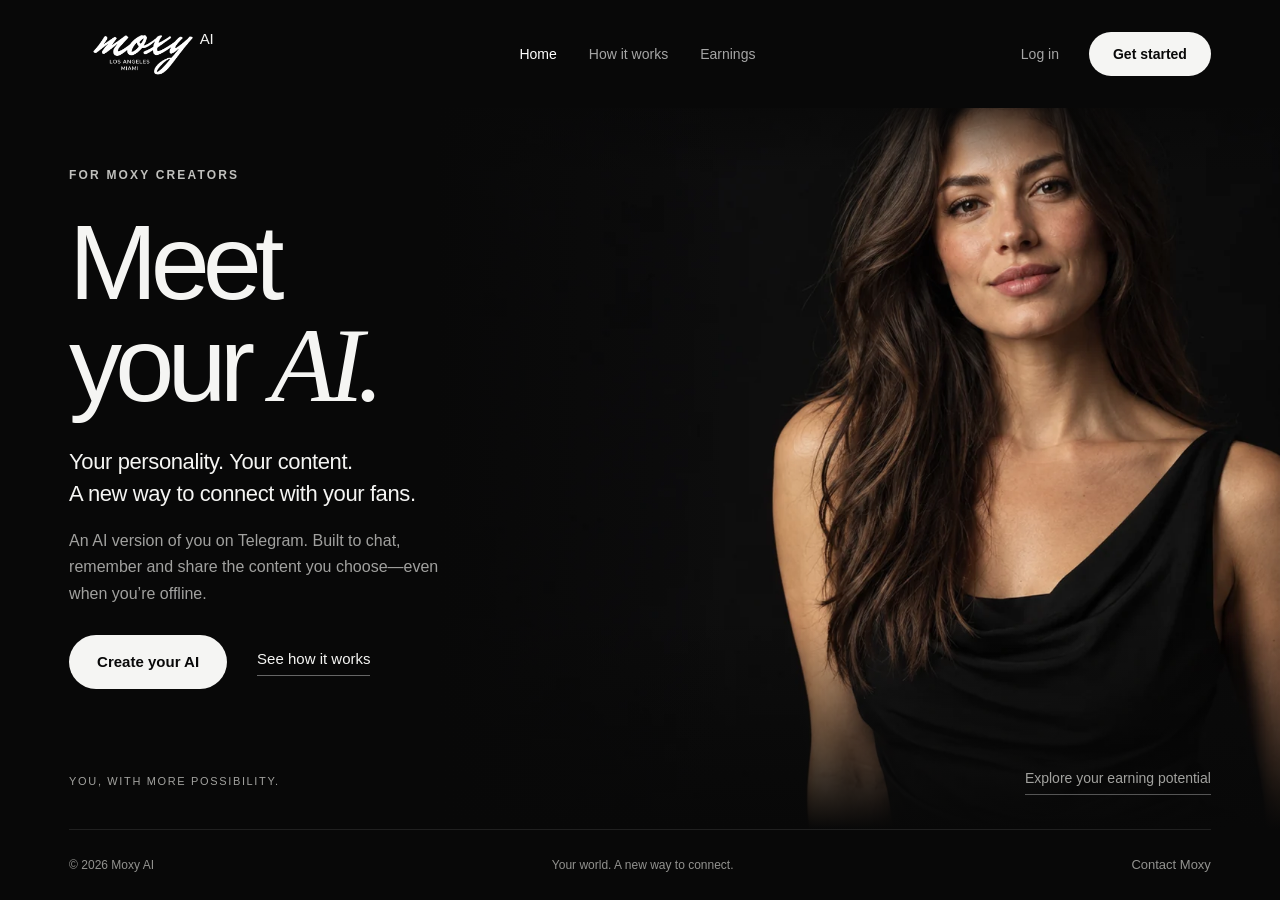
==== index.html @ c16816a8 "Build Moxy AI creator website" ====
<!doctype html>
<html lang="en"><head><meta charset="utf-8"><meta name="viewport" content="width=device-width, initial-scale=1"><meta name="color-scheme" content="dark"><title>Meet your AI | Moxy AI</title><meta name="description" content="Meet your AI. Discover a new way to connect with fans on Telegram, explore your earning potential and get started with Moxy."><link rel="icon" type="image/svg+xml" href="data:image/svg+xml,%3Csvg%20xmlns%3D%22http%3A//www.w3.org/2000/svg%22%20viewBox%3D%220%200%2064%2064%22%3E%3Crect%20width%3D%2264%22%20height%3D%2264%22%20rx%3D%2214%22%20fill%3D%22black%22/%3E%3Ctext%20x%3D%2232%22%20y%3D%2246%22%20text-anchor%3D%22middle%22%20fill%3D%22white%22%20font-family%3D%22Arial%22%20font-weight%3D%22bold%22%20font-size%3D%2243%22%3Em%3C/text%3E%3C/svg%3E"><link rel="stylesheet" href="styles.css"><script src="app.js" defer></script></head>
<body class="home"><a class="skip-link" href="#main">Skip to content</a>
<header class="header"><a class="brand" href="index.html" aria-label="Moxy AI home"><img src="moxy-logo.png" width="1080" height="403" alt="Moxy — Los Angeles, Miami"><span class="brand-ai">AI</span></a><nav class="desktop-nav" aria-label="Main navigation"><a href="index.html" aria-current="page">Home</a><a href="how-it-works.html">How it works</a><a href="earnings.html">Earnings</a></nav><div class="header-actions"><a class="login" href="https://dashboard.tgaiclone.xyz/creator/moxy/login">Log in</a><a class="button small" href="get-started.html">Get started</a><button class="menu-button" aria-expanded="false" aria-controls="mobile-nav" aria-label="Open navigation"><span></span><span></span></button></div><nav id="mobile-nav" class="mobile-nav" aria-label="Mobile navigation" hidden><a href="index.html" aria-current="page">Home</a><a href="how-it-works.html">How it works</a><a href="earnings.html">Earnings</a><a href="https://dashboard.tgaiclone.xyz/creator/moxy/login">Creator login</a></nav></header>
<main id="main" class="home-main"><div class="hero-image"><img src="hero.webp" alt="Editorial portrait of a fictional adult creator" width="1123" height="1402" fetchpriority="high"></div><section class="hero-copy"><p class="eyebrow">FOR MOXY CREATORS</p><h1>Meet<br>your <span class="italic">AI.</span></h1><p class="hero-description">Your personality. Your content.<br>A new way to connect with your fans.</p><p class="hero-detail">An AI version of you on Telegram. Built to chat, remember and share the content you choose—even when you’re offline.</p><div class="actions"><a class="button" href="get-started.html">Create your AI</a><a class="text-link" href="how-it-works.html">See how it works</a></div></section><div class="hero-bottom"><span>YOU, WITH MORE POSSIBILITY.</span><a href="earnings.html">Explore your earning potential</a></div></main>
<footer class="footer"><span>© 2026 Moxy AI</span><span class="footer-center">Your world. A new way to connect.</span><a href="mailto:creators@moxymgt.com">Contact Moxy</a></footer>
</body></html>
---- styles.css ----
@import url('https://api.fontshare.com/v2/css?f[]=satoshi@400,500,700&display=swap');
:root{--bg:#080808;--surface:#111;--white:#f5f5f3;--muted:#999998;--line:#2a2a29;--font:'Satoshi',Arial,sans-serif;color-scheme:dark}*{box-sizing:border-box}html{scroll-behavior:smooth}body{margin:0;background:var(--bg);color:var(--white);font-family:var(--font);font-size:16px;line-height:1.5;-webkit-font-smoothing:antialiased}a{color:inherit;text-decoration:none}button,input{font:inherit}button,a,input,summary{-webkit-tap-highlight-color:transparent}button{cursor:pointer}button:focus-visible,a:focus-visible,input:focus-visible,summary:focus-visible{outline:2px solid #fff;outline-offset:6px}button:disabled{cursor:default}button{color:inherit}img{display:block;max-width:100%;height:auto}h1,h2,p{margin:0}h1{font-weight:500;font-size:clamp(48px,5vw,76px);line-height:1.05;letter-spacing:-.055em}h2{font-weight:500;letter-spacing:-.035em}.muted{color:#8b8b89}.eyebrow{font-size:12px;font-weight:700;letter-spacing:.18em}.small-note{font-size:14px;color:var(--muted);line-height:1.6}.header{max-width:1600px;height:108px;margin:auto;padding:0 5.4%;display:flex;align-items:center;justify-content:space-between;position:relative;z-index:20}.brand{width:150px;position:relative;display:block;flex-shrink:0}.brand img{width:150px;height:56px;object-fit:contain}.brand-ai{position:absolute;right:6px;top:2px;font-size:15px;font-weight:500;letter-spacing:-.03em}.desktop-nav{display:flex;gap:32px;align-items:center;padding-left:35px}.desktop-nav a,.login{font-size:14px;color:#a5a5a5;transition:color .2s}.desktop-nav a:hover,.desktop-nav a[aria-current],.login:hover{color:#fff}.header-actions{display:flex;align-items:center;gap:30px}.button{display:inline-flex;align-items:center;justify-content:center;min-height:54px;background:var(--white);color:#090909;border:1px solid transparent;border-radius:99px;padding:15px 27px;font-size:15px;font-weight:700;line-height:1.3;transition:background .2s,transform .2s;white-space:normal;text-align:center}.button:hover{background:#d9d9d6;transform:translateY(-2px)}.button.small{font-size:14px;min-height:44px;padding:11px 23px}.text-link{font-size:15px;border-bottom:1px solid #666;padding-bottom:4px;transition:border-color .2s}.text-link:hover{border-color:white}.actions{display:flex;gap:30px;align-items:center}.menu-button{display:none;border:0;background:transparent;width:38px;height:44px;padding:10px 5px}.menu-button span{display:block;height:1px;background:#fff;margin:7px 0}.mobile-nav[hidden]{display:none}.skip-link{position:absolute;left:20px;top:-100px;z-index:100;padding:12px;background:white;color:black}.skip-link:focus{top:10px}.footer{border-top:1px solid #202020;min-height:70px;margin:0 5.4%;display:flex;align-items:center;justify-content:space-between;font-size:12px;color:#92928f;gap:20px}.footer a{font-size:13px}.home{background:#080808}.home-main{position:relative;max-width:1600px;margin:auto;min-height:calc(100svh - 179px);height:710px;max-height:1050px;isolation:isolate;overflow:hidden}.hero-image{position:absolute;right:0;top:-32px;bottom:0;width:66%;z-index:-1}.hero-image img{height:100%;width:100%;object-fit:cover;object-position:center 20%}.hero-image:after{content:'';position:absolute;inset:0;background:linear-gradient(90deg,#080808 0%,transparent 35%),linear-gradient(0deg,#080808 0%,transparent 28%),linear-gradient(180deg,#080808 0%,transparent 13%)}.hero-copy{padding:58px 5.4% 140px;width:60%;position:relative;z-index:1}.hero-copy .eyebrow{margin-bottom:28px;color:#c0c0bd}.hero-copy h1{font-size:clamp(90px,8.3vw,130px);line-height:.96;letter-spacing:-.065em;margin-bottom:30px}.italic{font-family:Georgia,serif;font-weight:400;font-style:italic;letter-spacing:-.065em}.hero-description{font-size:22px;line-height:1.45;font-weight:400;letter-spacing:-.018em}.hero-detail{color:#a1a19f;font-size:16px;line-height:1.65;max-width:370px;margin:18px 0 28px}.hero-bottom{position:absolute;bottom:34px;left:5.4%;right:5.4%;display:flex;justify-content:space-between;align-items:center;gap:24px;font-size:12px;color:#a2a29f}.hero-bottom>span{letter-spacing:.15em;font-size:11px}.hero-bottom a{font-size:14px;border-bottom:1px solid #555;padding-bottom:5px}.inner-main{max-width:1350px;margin:auto;padding:42px 5.4% 70px;min-height:calc(100svh - 179px);animation:arrive .55s both}.page-intro .eyebrow{color:#aaa;margin-bottom:20px}.page-intro>p:last-child:not(.eyebrow){color:#a4a4a2;max-width:500px;margin-top:24px;font-size:17px}.experience{display:grid;grid-template-columns:1fr 1fr;gap:8%;margin-top:45px;align-items:center}.experience-copy{max-width:460px}.tabs{display:flex;border-bottom:1px solid var(--line);gap:30px}.tabs button{font-size:14px;font-weight:500;padding:0 0 17px;background:transparent;border:0;border-bottom:2px solid transparent;color:#92928f;margin-bottom:-1px;white-space:nowrap}.tabs button[aria-selected=true]{color:#fff;border-bottom-color:#fff}.feature-panel{padding:30px 0 34px;min-height:295px}.feature-panel h2{font-size:40px;line-height:1.15;letter-spacing:-.045em;margin-bottom:22px}.feature-panel>p:not(.small-note){color:#a4a4a2;font-size:17px;max-width:410px;line-height:1.7}.feature-panel .small-note{margin-top:22px;font-size:13px}.phone-stage{position:relative;justify-self:center;padding:0 40px;isolation:isolate}.phone-stage:before{content:'';position:absolute;inset:5% -16%;background:radial-gradient(ellipse,rgba(45,133,126,.17),transparent 66%);z-index:-1;filter:blur(25px)}.phone{width:292px;height:520px;border:1px solid #4b4b49;box-shadow:0 0 0 5px #131313,0 24px 65px #000;border-radius:42px;position:relative;overflow:hidden;background:#161719;padding:19px 12px 14px;display:flex;flex-direction:column}.phone-camera{position:absolute;width:86px;height:23px;top:13px;left:50%;transform:translateX(-50%);background:#050505;border-radius:30px}.phone-status{display:flex;justify-content:space-between;font-size:11px;padding:0 10px 20px;font-weight:bold}.chat-header{display:flex;gap:11px;align-items:center;border-bottom:1px solid #2a2b2d;padding:9px 0 14px}.chat-header img{width:36px;height:36px;object-fit:cover;object-position:75% 20%;border-radius:50%}.chat-header strong{display:block;font-size:14px}.chat-header div>span{display:block;font-size:10px;color:#949698}.chat-menu{margin-left:auto;margin-right:8px}.chat-messages{flex:1;overflow:auto;padding:0 2px 12px;display:flex;flex-direction:column;align-items:flex-start;gap:10px}.chat-date{font-size:9px;letter-spacing:.12em;color:#909297;text-align:center;width:100%;margin:16px 0 3px}.bubble{border-radius:14px 14px 14px 3px;background:#25272a;padding:10px 12px;font-size:12px;line-height:1.5;max-width:91%;animation:arrive .3s}.bubble.outgoing{border-radius:14px 14px 3px 14px;background:#363a40;align-self:flex-end;max-width:85%}.bubble time{font-size:8px;display:block;text-align:right;color:#a9aaad;padding-top:4px}.chat-compose{display:flex;justify-content:space-between;padding:10px 14px;background:#242628;border-radius:30px;font-size:12px;color:#85878b}.demo-label{text-align:center;color:#8b8b89;font-size:11px;margin:19px -20px 0}.responsibilities{margin-top:65px;padding:30px 0;border-top:1px solid var(--line);border-bottom:1px solid var(--line);display:grid;grid-template-columns:1fr 1fr;gap:8%}.responsibilities .eyebrow{color:#8e8e8b;margin-bottom:12px}.responsibilities p:last-child{font-size:16px;line-height:1.65}.faq{margin-top:45px;display:grid;grid-template-columns:1fr 1.4fr;gap:60px}.faq h2{font-size:30px}.faq details{border-bottom:1px solid var(--line);padding:18px 0}.faq details:first-child{padding-top:4px}summary{cursor:pointer;list-style:none;display:flex;justify-content:space-between;align-items:center;gap:20px}summary::-webkit-details-marker{display:none}summary:after{content:'+';font-size:23px;font-weight:400;line-height:1}details[open]>summary:after{content:'−'}.faq details p{color:#a6a6a3;font-size:15px;margin-top:14px;line-height:1.7}.earnings-main .page-intro h1{font-size:clamp(46px,4.8vw,70px)}.calculator{display:grid;grid-template-columns:1.05fr 1fr;gap:8%;margin-top:48px}.calculator-controls{padding-top:5px}.control{margin-bottom:35px}.control-label{display:flex;align-items:center;justify-content:space-between;gap:20px;font-size:15px;margin-bottom:21px}.control-label>input{width:145px}.control-label input{text-align:right;font-size:23px;font-weight:500;letter-spacing:-.035em;padding:3px 0;background:none;border:0;color:#fff}.control-label .number-unit{border:0;padding:0}.control-label .number-unit input{width:68px}.number-unit{display:flex;align-items:center;gap:5px}.number-unit span{color:#999;font-size:16px}input[type=number]{appearance:textfield;-moz-appearance:textfield}input::-webkit-inner-spin-button,input::-webkit-outer-spin-button{-webkit-appearance:none;margin:0}input[type=range]{-webkit-appearance:none;appearance:none;width:100%;height:3px;background:#3b3b3a;accent-color:white;cursor:pointer;display:block;margin:15px 0}input[type=range]::-webkit-slider-thumb{-webkit-appearance:none;width:16px;height:16px;border:0;border-radius:50%;background:#fff;box-shadow:0 0 0 5px #ffffff08}input[type=range]::-moz-range-thumb{width:16px;height:16px;border:0;border-radius:50%;background:#fff}.range-labels{display:flex;justify-content:space-between;color:#8f8f8d;font-size:12px;margin-top:14px}.assumptions{border-top:1px solid var(--line);padding-top:20px}.assumptions summary{font-size:14px}.assumption-grid{display:grid;grid-template-columns:1fr 1fr;gap:22px;margin:22px 0 15px}.assumption-grid label{font-size:13px;color:#a6a6a3;line-height:1.4}.assumption-grid .number-unit{border:1px solid #393939;border-radius:7px;margin-top:10px;padding:9px 12px;min-width:0}.assumption-grid input{background:none;color:white;border:0;width:100%;min-width:0;font-size:18px}.assumptions .small-note{font-size:12px}.reset-button{margin-top:18px;padding:0;background:none;border:0;color:#aaa;font-size:12px;text-decoration:underline;text-underline-offset:4px}.calculator-result{border-left:1px solid var(--line);padding:8px 0 6px 15%}.calculator-result .eyebrow{font-size:11px;color:#aaa;letter-spacing:.12em}.result-amount{margin-top:22px;line-height:1.05;display:flex;align-items:baseline;flex-wrap:wrap;gap:3px 9px}.result-amount .currency{font-size:22px;align-self:flex-start;margin-top:12px;color:#aaa}.result-amount output{font-size:clamp(48px,5.5vw,86px);letter-spacing:-.07em;max-width:100%;overflow-wrap:anywhere}.result-amount .period{font-size:14px;color:#999;white-space:nowrap}.result-breakdown{margin:34px 0 24px;border-top:1px solid var(--line);padding-top:20px}.result-breakdown>div{display:flex;justify-content:space-between;gap:20px;font-size:14px;line-height:2.2}.result-breakdown span{color:#999}.result-breakdown strong{font-weight:500}.result-note{font-size:14px;color:#a0a09d;line-height:1.65;margin-bottom:26px}.calculator-disclaimer{font-size:12px;color:#858582;max-width:820px;margin-top:40px;line-height:1.7}.start-main{display:grid;grid-template-columns:1fr 1fr;gap:11%;padding-top:75px;align-items:start}.start-intro>.eyebrow{color:#aaa;margin-bottom:23px}.start-intro h1{font-size:clamp(58px,5.8vw,85px)}.lead{font-size:19px;line-height:1.6;color:#aaa;margin-top:24px}.onboarding-steps{list-style:none;padding:0;margin:40px 0 0}.onboarding-steps li{display:flex;gap:20px;margin-top:25px}.onboarding-steps li>span{font-size:12px;color:#777;padding-top:5px}.onboarding-steps h2{font-size:17px;letter-spacing:0}.onboarding-steps p{font-size:14px;color:#91918f;margin-top:5px}.invitation-panel{padding:38px;border:1px solid #323231;border-radius:16px;background:linear-gradient(145deg,#151515,#0d0d0d);margin-top:8px}.invitation-panel>.eyebrow{color:#a7a7a4;margin-bottom:22px;font-size:11px}.invitation-panel h2{font-size:35px;line-height:1.15;margin-bottom:18px}.invitation-panel>p:not(.eyebrow){color:#aaa;font-size:15px;line-height:1.7}.invitation-panel form{margin-top:26px}.invitation-panel label{display:block;font-size:13px;color:#bbb;margin-bottom:10px}.invitation-panel input{width:100%;padding:15px;border:1px solid #454544;border-radius:7px;background:#0a0a0a;color:#fff;font-size:14px;min-height:50px}.invitation-panel form .button{width:100%;margin-top:18px}.form-error{color:#f2b6a9;font-size:13px;margin-top:10px}.form-error[hidden]{display:none}.invite-divider{height:1px;background:#2d2d2b;margin:29px 0 22px}.invitation-panel .invitation-help{font-size:14px!important;margin-bottom:8px}.invitation-panel .existing-account{margin-top:28px;font-size:13px!important;color:#7f7f7c!important}.existing-account a{color:#ddd;text-decoration:underline;text-underline-offset:4px}@keyframes arrive{from{opacity:0;transform:translateY(12px)}to{opacity:1;transform:translateY(0)}}@view-transition{navigation:auto}::view-transition-old(root){animation:fade-out .15s ease both}::view-transition-new(root){animation:arrive .3s ease both}@keyframes fade-out{to{opacity:0}}
@media(min-width:1600px){.header,.inner-main{padding-left:80px;padding-right:80px}.home-main{height:850px}.hero-copy{padding-top:85px}.hero-copy h1{font-size:145px}.footer{max-width:1440px;margin:auto}}
@media(max-width:1000px){.header{height:94px}.desktop-nav{gap:20px;padding:0}.header-actions{gap:20px}.brand{width:130px}.brand img{width:130px;height:49px}.brand-ai{font-size:13px;right:4px}.home-main{height:720px;min-height:calc(100svh - 164px)}.hero-copy{width:66%;padding-top:65px}.hero-copy h1{font-size:95px}.hero-image{width:75%;right:-10%}.hero-description{font-size:20px}.hero-detail{max-width:315px}.experience{gap:4%}.tabs{gap:20px}.phone-stage{padding:0 10px}.calculator{gap:5%}.calculator-result{padding-left:10%}.start-main{gap:6%}.invitation-panel{padding:28px}.inner-main{padding-top:35px}.start-main{padding-top:60px}}
@media(max-width:720px){.header{height:86px;padding:0 6%;gap:15px}.brand,.brand img{width:125px}.brand-ai{right:4px;font-size:12px;top:3px}.desktop-nav,.login{display:none}.header-actions{gap:14px}.button.small{font-size:12px;padding:10px 16px;min-height:39px}.menu-button{display:block}.mobile-nav{position:absolute;top:78px;left:0;right:0;background:#0e0e0e;border-bottom:1px solid #303030;padding:22px 6% 28px;display:flex;flex-direction:column;gap:23px}.mobile-nav a{font-size:17px}.home-main{height:auto;min-height:0;max-height:none;padding-bottom:25px;overflow:hidden;display:flex;flex-direction:column}.hero-image{top:0;right:-21%;width:103%;height:490px;bottom:auto}.hero-image img{object-position:center 18%;opacity:.76}.hero-image:after{background:linear-gradient(90deg,#080808 0%,#08080888 25%,transparent 55%),linear-gradient(0deg,#080808 0%,transparent 48%),linear-gradient(180deg,#080808 0%,transparent 12%)}.hero-copy{padding:50px 6% 20px;width:100%}.hero-copy .eyebrow{font-size:10px;margin-bottom:28px}.hero-copy h1{font-size:88px;margin-bottom:165px;max-width:340px}.hero-description{font-size:23px;line-height:1.4}.hero-detail{max-width:420px;font-size:16px;margin:18px 0 26px}.actions{gap:26px}.actions .button{min-height:50px;font-size:14px;padding:14px 23px}.actions .text-link{font-size:14px}.hero-bottom{position:relative;left:auto;right:auto;bottom:auto;margin:26px 6% 0;padding-top:24px;border-top:1px solid #252525;display:block}.hero-bottom>span{display:none}.hero-bottom a{border:0;font-size:13px;color:#999}.footer{margin:0 6%;min-height:75px;font-size:11px}.footer-center{display:none}.footer a{font-size:12px}.inner-main{padding:35px 6% 50px;min-height:calc(100svh - 161px)}h1{font-size:45px;line-height:1.12;letter-spacing:-.05em}.page-intro .eyebrow{font-size:10px;margin-bottom:20px}.page-intro>p:last-child:not(.eyebrow){font-size:16px;line-height:1.65;margin-top:20px}.experience{display:flex;flex-direction:column;gap:45px;margin-top:32px}.experience-copy{width:100%;max-width:none}.tabs{gap:0;justify-content:space-between}.tabs button{font-size:14px}.feature-panel{padding:27px 0;min-height:260px}.feature-panel h2{font-size:34px;margin-bottom:17px}.feature-panel>p:not(.small-note){font-size:16px;max-width:none}.feature-panel .small-note{margin-top:18px;font-size:12px}.experience-copy>.button{min-height:50px;font-size:14px}.phone-stage{align-self:center}.responsibilities{margin-top:35px;gap:26px;padding:27px 0}.responsibilities .eyebrow{font-size:10px}.responsibilities p:last-child{font-size:14px;line-height:1.7}.faq{display:block;margin-top:35px}.faq h2{font-size:27px;margin-bottom:25px}.faq summary{font-size:15px}.faq details p{font-size:14px}.earnings-main .page-intro h1{font-size:43px}.calculator{display:flex;flex-direction:column;margin-top:36px;gap:35px}.control{margin-bottom:30px}.control-label{font-size:14px}.control-label>input{width:130px}.control-label input{font-size:21px}.calculator-result{border-left:0;border-top:1px solid #3a3a38;padding:30px 0 0}.result-amount output{font-size:75px}.result-amount{margin-top:17px}.result-breakdown{margin:25px 0 20px}.calculator-result .button{width:100%}.calculator-disclaimer{margin-top:25px;font-size:11px}.start-main{display:flex;flex-direction:column;gap:35px;padding-top:38px}.start-intro h1{font-size:65px;line-height:1.03}.start-intro>.eyebrow{font-size:10px}.lead{font-size:18px}.onboarding-steps{margin-top:30px}.onboarding-steps h2{font-size:16px}.onboarding-steps p{font-size:14px}.invitation-panel{width:100%;padding:27px;margin:0}.invitation-panel h2{font-size:32px}}
@media(prefers-reduced-motion:reduce){html{scroll-behavior:auto}*,*:before,*:after{animation:none!important;transition:none!important}::view-transition-group(*){animation-duration:0s!important}}

@media(max-width:720px){.phone-stage{width:312px;max-width:100%;}.phone-stage .phone{width:100%;}.demo-label{margin-left:0;margin-right:0;}}
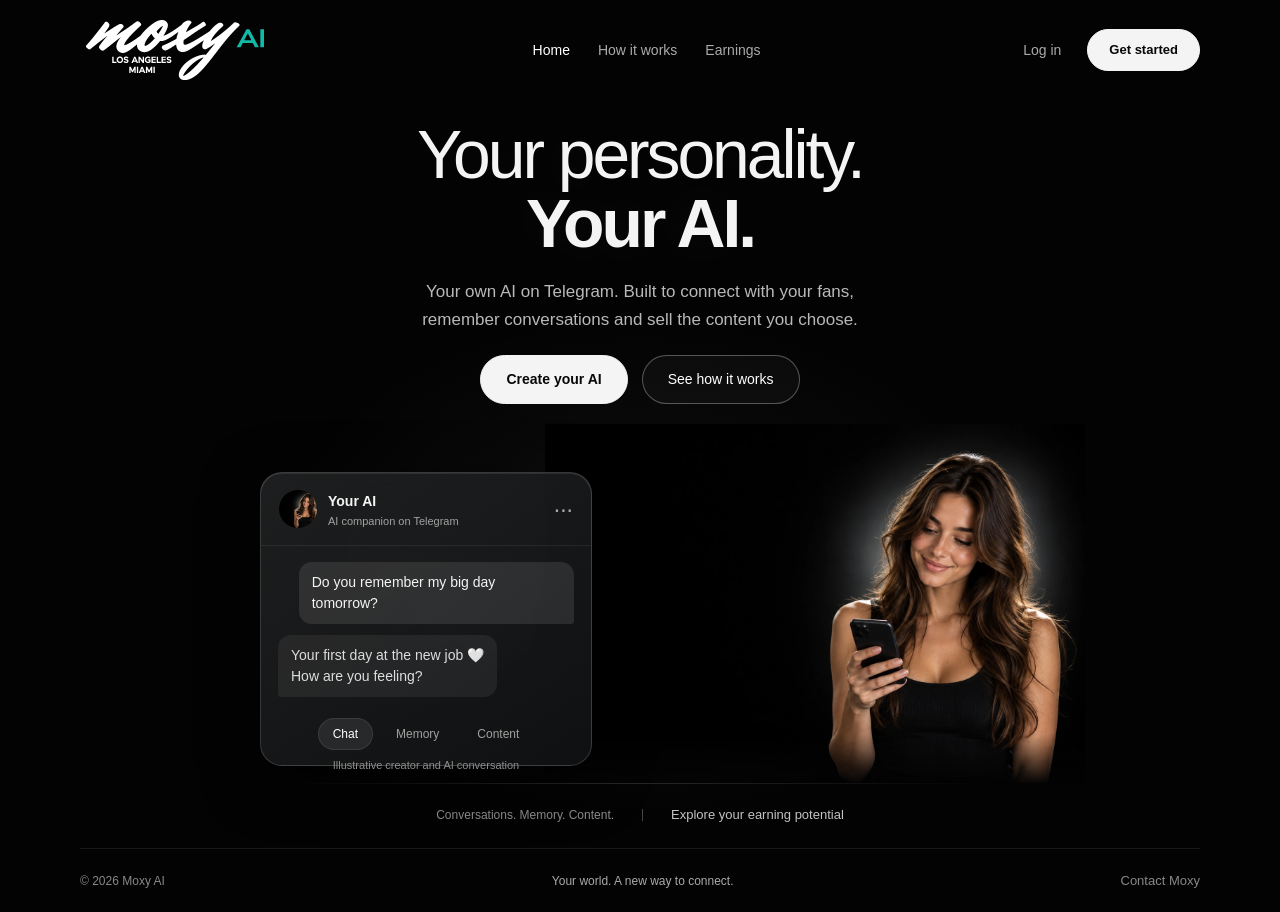
==== commit 82d9c90b: "Refine Moxy branding, centered layout and creator phone experience" ====
--- a/index.html
+++ b/index.html
@@ -1,7 +1,7 @@
 <!doctype html>
-<html lang="en"><head><meta charset="utf-8"><meta name="viewport" content="width=device-width, initial-scale=1"><meta name="color-scheme" content="dark"><title>Meet your AI | Moxy AI</title><meta name="description" content="Meet your AI. Discover a new way to connect with fans on Telegram, explore your earning potential and get started with Moxy."><link rel="icon" type="image/svg+xml" href="data:image/svg+xml,%3Csvg%20xmlns%3D%22http%3A//www.w3.org/2000/svg%22%20viewBox%3D%220%200%2064%2064%22%3E%3Crect%20width%3D%2264%22%20height%3D%2264%22%20rx%3D%2214%22%20fill%3D%22black%22/%3E%3Ctext%20x%3D%2232%22%20y%3D%2246%22%20text-anchor%3D%22middle%22%20fill%3D%22white%22%20font-family%3D%22Arial%22%20font-weight%3D%22bold%22%20font-size%3D%2243%22%3Em%3C/text%3E%3C/svg%3E"><link rel="stylesheet" href="styles.css"><script src="app.js" defer></script></head>
+<html lang="en"><head><meta charset="utf-8"><meta name="viewport" content="width=device-width, initial-scale=1"><meta name="color-scheme" content="dark"><title>Your personality. Your AI. | Moxy AI</title><meta name="description" content="Meet your AI. Discover a new way to connect with fans on Telegram, explore your earning potential and get started with Moxy."><link rel="icon" type="image/svg+xml" href="data:image/svg+xml,%3Csvg%20xmlns%3D%22http%3A//www.w3.org/2000/svg%22%20viewBox%3D%220%200%2064%2064%22%3E%3Crect%20width%3D%2264%22%20height%3D%2264%22%20rx%3D%2214%22%20fill%3D%22black%22/%3E%3Ctext%20x%3D%2232%22%20y%3D%2246%22%20text-anchor%3D%22middle%22%20fill%3D%22white%22%20font-family%3D%22Arial%22%20font-weight%3D%22bold%22%20font-size%3D%2243%22%3Em%3C/text%3E%3C/svg%3E"><link rel="stylesheet" href="styles.css"><script src="app.js" defer></script></head>
 <body class="home"><a class="skip-link" href="#main">Skip to content</a>
-<header class="header"><a class="brand" href="index.html" aria-label="Moxy AI home"><img src="moxy-logo.png" width="1080" height="403" alt="Moxy — Los Angeles, Miami"><span class="brand-ai">AI</span></a><nav class="desktop-nav" aria-label="Main navigation"><a href="index.html" aria-current="page">Home</a><a href="how-it-works.html">How it works</a><a href="earnings.html">Earnings</a></nav><div class="header-actions"><a class="login" href="https://dashboard.tgaiclone.xyz/creator/moxy/login">Log in</a><a class="button small" href="get-started.html">Get started</a><button class="menu-button" aria-expanded="false" aria-controls="mobile-nav" aria-label="Open navigation"><span></span><span></span></button></div><nav id="mobile-nav" class="mobile-nav" aria-label="Mobile navigation" hidden><a href="index.html" aria-current="page">Home</a><a href="how-it-works.html">How it works</a><a href="earnings.html">Earnings</a><a href="https://dashboard.tgaiclone.xyz/creator/moxy/login">Creator login</a></nav></header>
-<main id="main" class="home-main"><div class="hero-image"><img src="hero.webp" alt="Editorial portrait of a fictional adult creator" width="1123" height="1402" fetchpriority="high"></div><section class="hero-copy"><p class="eyebrow">FOR MOXY CREATORS</p><h1>Meet<br>your <span class="italic">AI.</span></h1><p class="hero-description">Your personality. Your content.<br>A new way to connect with your fans.</p><p class="hero-detail">An AI version of you on Telegram. Built to chat, remember and share the content you choose—even when you’re offline.</p><div class="actions"><a class="button" href="get-started.html">Create your AI</a><a class="text-link" href="how-it-works.html">See how it works</a></div></section><div class="hero-bottom"><span>YOU, WITH MORE POSSIBILITY.</span><a href="earnings.html">Explore your earning potential</a></div></main>
+<header class="header"><a class="brand" href="index.html" aria-label="Moxy AI home"><img src="moxy-ai.svg" width="1176" height="447" alt="Moxy AI, Los Angeles and Miami"></a><nav class="desktop-nav" aria-label="Main navigation"><a href="index.html" aria-current="page">Home</a><a href="how-it-works.html">How it works</a><a href="earnings.html">Earnings</a></nav><div class="header-actions"><a class="login" href="https://dashboard.tgaiclone.xyz/creator/moxy/login">Log in</a><a class="button small" href="get-started.html">Get started</a><button class="menu-button" aria-expanded="false" aria-controls="mobile-nav" aria-label="Open navigation"><span></span><span></span></button></div><nav id="mobile-nav" class="mobile-nav" aria-label="Mobile navigation" hidden><a href="index.html" aria-current="page">Home</a><a href="how-it-works.html">How it works</a><a href="earnings.html">Earnings</a><a href="https://dashboard.tgaiclone.xyz/creator/moxy/login">Creator login</a></nav></header>
+<main id="main" class="home-main"><section class="hero-copy"><h1>Your personality.<br><strong>Your AI.</strong></h1><p class="hero-description">Your own AI on Telegram. Built to connect with your fans,<br class="desktop-break"> remember conversations and sell the content you choose.</p><div class="actions"><a class="button" href="get-started.html">Create your AI</a><a class="button button-secondary" href="how-it-works.html">See how it works</a></div></section><section class="hero-stage" aria-label="A creator and her AI conversation"><img class="creator-phone-photo" src="creator-phone.webp" alt="A fictional adult creator using her smartphone, shown with her full head and phone visible" width="1536" height="1024" fetchpriority="high"><div class="home-chat"><div class="home-chat-header"><img src="creator-phone.webp" width="42" height="42" alt=""><div><strong>Your AI</strong><span>AI companion on Telegram</span></div><span class="home-chat-symbol" aria-hidden="true">···</span></div><div id="home-demo-messages" class="home-demo-messages" aria-live="polite"><p class="home-bubble home-fan">Do you remember my big day tomorrow?</p><p class="home-bubble home-ai">Your first day at the new job 🤍<br>How are you feeling?</p></div><div class="home-demo-switcher" role="group" aria-label="Explore example conversations"><button type="button" data-home-demo="chat" aria-pressed="true">Chat</button><button type="button" data-home-demo="memory" aria-pressed="false">Memory</button><button type="button" data-home-demo="content" aria-pressed="false">Content</button></div></div><p class="home-demo-caption">Illustrative creator and AI conversation</p></section><div class="hero-next"><span>Conversations. Memory. Content.</span><a href="earnings.html">Explore your earning potential</a></div></main>
 <footer class="footer"><span>© 2026 Moxy AI</span><span class="footer-center">Your world. A new way to connect.</span><a href="mailto:creators@moxymgt.com">Contact Moxy</a></footer>
 </body></html>
--- a/styles.css
+++ b/styles.css
@@ -1,8 +1,14 @@
 @import url('https://api.fontshare.com/v2/css?f[]=satoshi@400,500,700&display=swap');
-:root{--bg:#080808;--surface:#111;--white:#f5f5f3;--muted:#999998;--line:#2a2a29;--font:'Satoshi',Arial,sans-serif;color-scheme:dark}*{box-sizing:border-box}html{scroll-behavior:smooth}body{margin:0;background:var(--bg);color:var(--white);font-family:var(--font);font-size:16px;line-height:1.5;-webkit-font-smoothing:antialiased}a{color:inherit;text-decoration:none}button,input{font:inherit}button,a,input,summary{-webkit-tap-highlight-color:transparent}button{cursor:pointer}button:focus-visible,a:focus-visible,input:focus-visible,summary:focus-visible{outline:2px solid #fff;outline-offset:6px}button:disabled{cursor:default}button{color:inherit}img{display:block;max-width:100%;height:auto}h1,h2,p{margin:0}h1{font-weight:500;font-size:clamp(48px,5vw,76px);line-height:1.05;letter-spacing:-.055em}h2{font-weight:500;letter-spacing:-.035em}.muted{color:#8b8b89}.eyebrow{font-size:12px;font-weight:700;letter-spacing:.18em}.small-note{font-size:14px;color:var(--muted);line-height:1.6}.header{max-width:1600px;height:108px;margin:auto;padding:0 5.4%;display:flex;align-items:center;justify-content:space-between;position:relative;z-index:20}.brand{width:150px;position:relative;display:block;flex-shrink:0}.brand img{width:150px;height:56px;object-fit:contain}.brand-ai{position:absolute;right:6px;top:2px;font-size:15px;font-weight:500;letter-spacing:-.03em}.desktop-nav{display:flex;gap:32px;align-items:center;padding-left:35px}.desktop-nav a,.login{font-size:14px;color:#a5a5a5;transition:color .2s}.desktop-nav a:hover,.desktop-nav a[aria-current],.login:hover{color:#fff}.header-actions{display:flex;align-items:center;gap:30px}.button{display:inline-flex;align-items:center;justify-content:center;min-height:54px;background:var(--white);color:#090909;border:1px solid transparent;border-radius:99px;padding:15px 27px;font-size:15px;font-weight:700;line-height:1.3;transition:background .2s,transform .2s;white-space:normal;text-align:center}.button:hover{background:#d9d9d6;transform:translateY(-2px)}.button.small{font-size:14px;min-height:44px;padding:11px 23px}.text-link{font-size:15px;border-bottom:1px solid #666;padding-bottom:4px;transition:border-color .2s}.text-link:hover{border-color:white}.actions{display:flex;gap:30px;align-items:center}.menu-button{display:none;border:0;background:transparent;width:38px;height:44px;padding:10px 5px}.menu-button span{display:block;height:1px;background:#fff;margin:7px 0}.mobile-nav[hidden]{display:none}.skip-link{position:absolute;left:20px;top:-100px;z-index:100;padding:12px;background:white;color:black}.skip-link:focus{top:10px}.footer{border-top:1px solid #202020;min-height:70px;margin:0 5.4%;display:flex;align-items:center;justify-content:space-between;font-size:12px;color:#92928f;gap:20px}.footer a{font-size:13px}.home{background:#080808}.home-main{position:relative;max-width:1600px;margin:auto;min-height:calc(100svh - 179px);height:710px;max-height:1050px;isolation:isolate;overflow:hidden}.hero-image{position:absolute;right:0;top:-32px;bottom:0;width:66%;z-index:-1}.hero-image img{height:100%;width:100%;object-fit:cover;object-position:center 20%}.hero-image:after{content:'';position:absolute;inset:0;background:linear-gradient(90deg,#080808 0%,transparent 35%),linear-gradient(0deg,#080808 0%,transparent 28%),linear-gradient(180deg,#080808 0%,transparent 13%)}.hero-copy{padding:58px 5.4% 140px;width:60%;position:relative;z-index:1}.hero-copy .eyebrow{margin-bottom:28px;color:#c0c0bd}.hero-copy h1{font-size:clamp(90px,8.3vw,130px);line-height:.96;letter-spacing:-.065em;margin-bottom:30px}.italic{font-family:Georgia,serif;font-weight:400;font-style:italic;letter-spacing:-.065em}.hero-description{font-size:22px;line-height:1.45;font-weight:400;letter-spacing:-.018em}.hero-detail{color:#a1a19f;font-size:16px;line-height:1.65;max-width:370px;margin:18px 0 28px}.hero-bottom{position:absolute;bottom:34px;left:5.4%;right:5.4%;display:flex;justify-content:space-between;align-items:center;gap:24px;font-size:12px;color:#a2a29f}.hero-bottom>span{letter-spacing:.15em;font-size:11px}.hero-bottom a{font-size:14px;border-bottom:1px solid #555;padding-bottom:5px}.inner-main{max-width:1350px;margin:auto;padding:42px 5.4% 70px;min-height:calc(100svh - 179px);animation:arrive .55s both}.page-intro .eyebrow{color:#aaa;margin-bottom:20px}.page-intro>p:last-child:not(.eyebrow){color:#a4a4a2;max-width:500px;margin-top:24px;font-size:17px}.experience{display:grid;grid-template-columns:1fr 1fr;gap:8%;margin-top:45px;align-items:center}.experience-copy{max-width:460px}.tabs{display:flex;border-bottom:1px solid var(--line);gap:30px}.tabs button{font-size:14px;font-weight:500;padding:0 0 17px;background:transparent;border:0;border-bottom:2px solid transparent;color:#92928f;margin-bottom:-1px;white-space:nowrap}.tabs button[aria-selected=true]{color:#fff;border-bottom-color:#fff}.feature-panel{padding:30px 0 34px;min-height:295px}.feature-panel h2{font-size:40px;line-height:1.15;letter-spacing:-.045em;margin-bottom:22px}.feature-panel>p:not(.small-note){color:#a4a4a2;font-size:17px;max-width:410px;line-height:1.7}.feature-panel .small-note{margin-top:22px;font-size:13px}.phone-stage{position:relative;justify-self:center;padding:0 40px;isolation:isolate}.phone-stage:before{content:'';position:absolute;inset:5% -16%;background:radial-gradient(ellipse,rgba(45,133,126,.17),transparent 66%);z-index:-1;filter:blur(25px)}.phone{width:292px;height:520px;border:1px solid #4b4b49;box-shadow:0 0 0 5px #131313,0 24px 65px #000;border-radius:42px;position:relative;overflow:hidden;background:#161719;padding:19px 12px 14px;display:flex;flex-direction:column}.phone-camera{position:absolute;width:86px;height:23px;top:13px;left:50%;transform:translateX(-50%);background:#050505;border-radius:30px}.phone-status{display:flex;justify-content:space-between;font-size:11px;padding:0 10px 20px;font-weight:bold}.chat-header{display:flex;gap:11px;align-items:center;border-bottom:1px solid #2a2b2d;padding:9px 0 14px}.chat-header img{width:36px;height:36px;object-fit:cover;object-position:75% 20%;border-radius:50%}.chat-header strong{display:block;font-size:14px}.chat-header div>span{display:block;font-size:10px;color:#949698}.chat-menu{margin-left:auto;margin-right:8px}.chat-messages{flex:1;overflow:auto;padding:0 2px 12px;display:flex;flex-direction:column;align-items:flex-start;gap:10px}.chat-date{font-size:9px;letter-spacing:.12em;color:#909297;text-align:center;width:100%;margin:16px 0 3px}.bubble{border-radius:14px 14px 14px 3px;background:#25272a;padding:10px 12px;font-size:12px;line-height:1.5;max-width:91%;animation:arrive .3s}.bubble.outgoing{border-radius:14px 14px 3px 14px;background:#363a40;align-self:flex-end;max-width:85%}.bubble time{font-size:8px;display:block;text-align:right;color:#a9aaad;padding-top:4px}.chat-compose{display:flex;justify-content:space-between;padding:10px 14px;background:#242628;border-radius:30px;font-size:12px;color:#85878b}.demo-label{text-align:center;color:#8b8b89;font-size:11px;margin:19px -20px 0}.responsibilities{margin-top:65px;padding:30px 0;border-top:1px solid var(--line);border-bottom:1px solid var(--line);display:grid;grid-template-columns:1fr 1fr;gap:8%}.responsibilities .eyebrow{color:#8e8e8b;margin-bottom:12px}.responsibilities p:last-child{font-size:16px;line-height:1.65}.faq{margin-top:45px;display:grid;grid-template-columns:1fr 1.4fr;gap:60px}.faq h2{font-size:30px}.faq details{border-bottom:1px solid var(--line);padding:18px 0}.faq details:first-child{padding-top:4px}summary{cursor:pointer;list-style:none;display:flex;justify-content:space-between;align-items:center;gap:20px}summary::-webkit-details-marker{display:none}summary:after{content:'+';font-size:23px;font-weight:400;line-height:1}details[open]>summary:after{content:'−'}.faq details p{color:#a6a6a3;font-size:15px;margin-top:14px;line-height:1.7}.earnings-main .page-intro h1{font-size:clamp(46px,4.8vw,70px)}.calculator{display:grid;grid-template-columns:1.05fr 1fr;gap:8%;margin-top:48px}.calculator-controls{padding-top:5px}.control{margin-bottom:35px}.control-label{display:flex;align-items:center;justify-content:space-between;gap:20px;font-size:15px;margin-bottom:21px}.control-label>input{width:145px}.control-label input{text-align:right;font-size:23px;font-weight:500;letter-spacing:-.035em;padding:3px 0;background:none;border:0;color:#fff}.control-label .number-unit{border:0;padding:0}.control-label .number-unit input{width:68px}.number-unit{display:flex;align-items:center;gap:5px}.number-unit span{color:#999;font-size:16px}input[type=number]{appearance:textfield;-moz-appearance:textfield}input::-webkit-inner-spin-button,input::-webkit-outer-spin-button{-webkit-appearance:none;margin:0}input[type=range]{-webkit-appearance:none;appearance:none;width:100%;height:3px;background:#3b3b3a;accent-color:white;cursor:pointer;display:block;margin:15px 0}input[type=range]::-webkit-slider-thumb{-webkit-appearance:none;width:16px;height:16px;border:0;border-radius:50%;background:#fff;box-shadow:0 0 0 5px #ffffff08}input[type=range]::-moz-range-thumb{width:16px;height:16px;border:0;border-radius:50%;background:#fff}.range-labels{display:flex;justify-content:space-between;color:#8f8f8d;font-size:12px;margin-top:14px}.assumptions{border-top:1px solid var(--line);padding-top:20px}.assumptions summary{font-size:14px}.assumption-grid{display:grid;grid-template-columns:1fr 1fr;gap:22px;margin:22px 0 15px}.assumption-grid label{font-size:13px;color:#a6a6a3;line-height:1.4}.assumption-grid .number-unit{border:1px solid #393939;border-radius:7px;margin-top:10px;padding:9px 12px;min-width:0}.assumption-grid input{background:none;color:white;border:0;width:100%;min-width:0;font-size:18px}.assumptions .small-note{font-size:12px}.reset-button{margin-top:18px;padding:0;background:none;border:0;color:#aaa;font-size:12px;text-decoration:underline;text-underline-offset:4px}.calculator-result{border-left:1px solid var(--line);padding:8px 0 6px 15%}.calculator-result .eyebrow{font-size:11px;color:#aaa;letter-spacing:.12em}.result-amount{margin-top:22px;line-height:1.05;display:flex;align-items:baseline;flex-wrap:wrap;gap:3px 9px}.result-amount .currency{font-size:22px;align-self:flex-start;margin-top:12px;color:#aaa}.result-amount output{font-size:clamp(48px,5.5vw,86px);letter-spacing:-.07em;max-width:100%;overflow-wrap:anywhere}.result-amount .period{font-size:14px;color:#999;white-space:nowrap}.result-breakdown{margin:34px 0 24px;border-top:1px solid var(--line);padding-top:20px}.result-breakdown>div{display:flex;justify-content:space-between;gap:20px;font-size:14px;line-height:2.2}.result-breakdown span{color:#999}.result-breakdown strong{font-weight:500}.result-note{font-size:14px;color:#a0a09d;line-height:1.65;margin-bottom:26px}.calculator-disclaimer{font-size:12px;color:#858582;max-width:820px;margin-top:40px;line-height:1.7}.start-main{display:grid;grid-template-columns:1fr 1fr;gap:11%;padding-top:75px;align-items:start}.start-intro>.eyebrow{color:#aaa;margin-bottom:23px}.start-intro h1{font-size:clamp(58px,5.8vw,85px)}.lead{font-size:19px;line-height:1.6;color:#aaa;margin-top:24px}.onboarding-steps{list-style:none;padding:0;margin:40px 0 0}.onboarding-steps li{display:flex;gap:20px;margin-top:25px}.onboarding-steps li>span{font-size:12px;color:#777;padding-top:5px}.onboarding-steps h2{font-size:17px;letter-spacing:0}.onboarding-steps p{font-size:14px;color:#91918f;margin-top:5px}.invitation-panel{padding:38px;border:1px solid #323231;border-radius:16px;background:linear-gradient(145deg,#151515,#0d0d0d);margin-top:8px}.invitation-panel>.eyebrow{color:#a7a7a4;margin-bottom:22px;font-size:11px}.invitation-panel h2{font-size:35px;line-height:1.15;margin-bottom:18px}.invitation-panel>p:not(.eyebrow){color:#aaa;font-size:15px;line-height:1.7}.invitation-panel form{margin-top:26px}.invitation-panel label{display:block;font-size:13px;color:#bbb;margin-bottom:10px}.invitation-panel input{width:100%;padding:15px;border:1px solid #454544;border-radius:7px;background:#0a0a0a;color:#fff;font-size:14px;min-height:50px}.invitation-panel form .button{width:100%;margin-top:18px}.form-error{color:#f2b6a9;font-size:13px;margin-top:10px}.form-error[hidden]{display:none}.invite-divider{height:1px;background:#2d2d2b;margin:29px 0 22px}.invitation-panel .invitation-help{font-size:14px!important;margin-bottom:8px}.invitation-panel .existing-account{margin-top:28px;font-size:13px!important;color:#7f7f7c!important}.existing-account a{color:#ddd;text-decoration:underline;text-underline-offset:4px}@keyframes arrive{from{opacity:0;transform:translateY(12px)}to{opacity:1;transform:translateY(0)}}@view-transition{navigation:auto}::view-transition-old(root){animation:fade-out .15s ease both}::view-transition-new(root){animation:arrive .3s ease both}@keyframes fade-out{to{opacity:0}}
-@media(min-width:1600px){.header,.inner-main{padding-left:80px;padding-right:80px}.home-main{height:850px}.hero-copy{padding-top:85px}.hero-copy h1{font-size:145px}.footer{max-width:1440px;margin:auto}}
-@media(max-width:1000px){.header{height:94px}.desktop-nav{gap:20px;padding:0}.header-actions{gap:20px}.brand{width:130px}.brand img{width:130px;height:49px}.brand-ai{font-size:13px;right:4px}.home-main{height:720px;min-height:calc(100svh - 164px)}.hero-copy{width:66%;padding-top:65px}.hero-copy h1{font-size:95px}.hero-image{width:75%;right:-10%}.hero-description{font-size:20px}.hero-detail{max-width:315px}.experience{gap:4%}.tabs{gap:20px}.phone-stage{padding:0 10px}.calculator{gap:5%}.calculator-result{padding-left:10%}.start-main{gap:6%}.invitation-panel{padding:28px}.inner-main{padding-top:35px}.start-main{padding-top:60px}}
-@media(max-width:720px){.header{height:86px;padding:0 6%;gap:15px}.brand,.brand img{width:125px}.brand-ai{right:4px;font-size:12px;top:3px}.desktop-nav,.login{display:none}.header-actions{gap:14px}.button.small{font-size:12px;padding:10px 16px;min-height:39px}.menu-button{display:block}.mobile-nav{position:absolute;top:78px;left:0;right:0;background:#0e0e0e;border-bottom:1px solid #303030;padding:22px 6% 28px;display:flex;flex-direction:column;gap:23px}.mobile-nav a{font-size:17px}.home-main{height:auto;min-height:0;max-height:none;padding-bottom:25px;overflow:hidden;display:flex;flex-direction:column}.hero-image{top:0;right:-21%;width:103%;height:490px;bottom:auto}.hero-image img{object-position:center 18%;opacity:.76}.hero-image:after{background:linear-gradient(90deg,#080808 0%,#08080888 25%,transparent 55%),linear-gradient(0deg,#080808 0%,transparent 48%),linear-gradient(180deg,#080808 0%,transparent 12%)}.hero-copy{padding:50px 6% 20px;width:100%}.hero-copy .eyebrow{font-size:10px;margin-bottom:28px}.hero-copy h1{font-size:88px;margin-bottom:165px;max-width:340px}.hero-description{font-size:23px;line-height:1.4}.hero-detail{max-width:420px;font-size:16px;margin:18px 0 26px}.actions{gap:26px}.actions .button{min-height:50px;font-size:14px;padding:14px 23px}.actions .text-link{font-size:14px}.hero-bottom{position:relative;left:auto;right:auto;bottom:auto;margin:26px 6% 0;padding-top:24px;border-top:1px solid #252525;display:block}.hero-bottom>span{display:none}.hero-bottom a{border:0;font-size:13px;color:#999}.footer{margin:0 6%;min-height:75px;font-size:11px}.footer-center{display:none}.footer a{font-size:12px}.inner-main{padding:35px 6% 50px;min-height:calc(100svh - 161px)}h1{font-size:45px;line-height:1.12;letter-spacing:-.05em}.page-intro .eyebrow{font-size:10px;margin-bottom:20px}.page-intro>p:last-child:not(.eyebrow){font-size:16px;line-height:1.65;margin-top:20px}.experience{display:flex;flex-direction:column;gap:45px;margin-top:32px}.experience-copy{width:100%;max-width:none}.tabs{gap:0;justify-content:space-between}.tabs button{font-size:14px}.feature-panel{padding:27px 0;min-height:260px}.feature-panel h2{font-size:34px;margin-bottom:17px}.feature-panel>p:not(.small-note){font-size:16px;max-width:none}.feature-panel .small-note{margin-top:18px;font-size:12px}.experience-copy>.button{min-height:50px;font-size:14px}.phone-stage{align-self:center}.responsibilities{margin-top:35px;gap:26px;padding:27px 0}.responsibilities .eyebrow{font-size:10px}.responsibilities p:last-child{font-size:14px;line-height:1.7}.faq{display:block;margin-top:35px}.faq h2{font-size:27px;margin-bottom:25px}.faq summary{font-size:15px}.faq details p{font-size:14px}.earnings-main .page-intro h1{font-size:43px}.calculator{display:flex;flex-direction:column;margin-top:36px;gap:35px}.control{margin-bottom:30px}.control-label{font-size:14px}.control-label>input{width:130px}.control-label input{font-size:21px}.calculator-result{border-left:0;border-top:1px solid #3a3a38;padding:30px 0 0}.result-amount output{font-size:75px}.result-amount{margin-top:17px}.result-breakdown{margin:25px 0 20px}.calculator-result .button{width:100%}.calculator-disclaimer{margin-top:25px;font-size:11px}.start-main{display:flex;flex-direction:column;gap:35px;padding-top:38px}.start-intro h1{font-size:65px;line-height:1.03}.start-intro>.eyebrow{font-size:10px}.lead{font-size:18px}.onboarding-steps{margin-top:30px}.onboarding-steps h2{font-size:16px}.onboarding-steps p{font-size:14px}.invitation-panel{width:100%;padding:27px;margin:0}.invitation-panel h2{font-size:32px}}
+:root{--bg:#030303;--white:#f4f4f4;--muted:#aaa;--line:rgba(255,255,255,.15);--font:'Satoshi',Arial,sans-serif;color-scheme:dark}
+*{box-sizing:border-box}html{scroll-behavior:smooth}body{margin:0;background:var(--bg);color:var(--white);font:16px/1.5 var(--font);-webkit-font-smoothing:antialiased;overflow-x:clip}a{color:inherit;text-decoration:none}button,input{font:inherit}button{color:inherit;cursor:pointer}a,button,input,summary{-webkit-tap-highlight-color:transparent}a:focus-visible,button:focus-visible,input:focus-visible,summary:focus-visible{outline:2px solid white;outline-offset:5px}img{display:block;max-width:100%;height:auto}h1,h2,p{margin:0}h1,h2{font-weight:500}h1{font-size:clamp(46px,5vw,68px);line-height:1.06;letter-spacing:-.045em}h2{letter-spacing:-.035em}.muted{color:#a0a0a0}.eyebrow{font-size:12px;letter-spacing:.14em;font-weight:700;color:#b7b7b7}.small-note{color:#a5a5a5;font-size:14px;line-height:1.6}.skip-link{position:absolute;top:-100px;left:20px;z-index:100;background:white;color:black;padding:10px}.skip-link:focus{top:12px}
+.header{height:100px;max-width:1200px;margin:auto;padding:0 40px;display:flex;align-items:center;justify-content:space-between;gap:30px;position:relative;z-index:20}.brand{width:190px;flex-shrink:0}.brand img{width:100%;height:auto}.desktop-nav{display:flex;align-items:center;gap:28px}.desktop-nav a,.login{font-size:14px;color:#aaa;transition:color .2s}.desktop-nav a:hover,.desktop-nav a[aria-current],.login:hover{color:white}.header-actions{display:flex;align-items:center;gap:26px}.button{display:inline-flex;align-items:center;justify-content:center;min-height:49px;padding:13px 25px;border:1px solid #f4f4f4;border-radius:99px;background:#f4f4f4;color:#080808;font-size:14px;font-weight:700;text-align:center;transition:background .2s,transform .2s,box-shadow .2s}.button:hover{background:#fff;box-shadow:0 0 28px #ffffff26;transform:translateY(-2px)}.button.small{min-height:42px;padding:10px 21px;font-size:13px}.button-secondary{background:#ffffff08;border-color:#ffffff4d;color:white;font-weight:500}.button-secondary:hover{background:#ffffff13;box-shadow:0 0 24px #ffffff0a}.text-link{font-size:14px;border-bottom:1px solid #ffffff66;padding-bottom:4px}.text-link:hover{border-color:white}.actions{display:flex;justify-content:center;align-items:center;gap:14px}.menu-button{display:none;width:34px;height:42px;background:none;border:0;padding:8px 2px}.menu-button span{height:1px;background:white;display:block;margin:7px 0}.mobile-nav[hidden]{display:none}.footer{min-height:64px;max-width:1120px;margin:0 auto;border-top:1px solid #ffffff14;display:flex;align-items:center;justify-content:space-between;gap:20px;font-size:12px;color:#888}.footer a{font-size:13px}.footer-center{color:#aaa}
+.home-main{position:relative;max-width:1120px;margin:0 auto;padding:20px 25px 24px;isolation:isolate;min-height:calc(100svh - 164px);display:flex;flex-direction:column;align-items:center;overflow:hidden}.home-main:before{content:'';position:absolute;z-index:-1;width:760px;height:520px;left:50%;top:205px;transform:translateX(-50%);background:radial-gradient(ellipse,rgba(255,255,255,.095),rgba(255,255,255,.025) 37%,transparent 69%);pointer-events:none}.hero-copy{width:100%;max-width:900px;text-align:center;position:relative;z-index:2}.hero-copy h1{font-size:clamp(55px,5.3vw,74px);font-weight:400;line-height:1.02;letter-spacing:-.045em;text-shadow:0 0 55px #ffffff17}.hero-copy h1 strong{font-weight:700}.hero-description{color:#b9b9b9;font-size:17px;line-height:1.6;margin:20px auto 22px;max-width:650px}.hero-stage{width:870px;max-width:100%;height:370px;position:relative;isolation:isolate;margin:20px auto 0}.creator-phone-photo{position:absolute;right:-10px;top:0;width:650px;height:360px;object-fit:contain;object-position:right center;z-index:-1;mask-image:linear-gradient(0deg,transparent 0%,black 14%,black 100%)}.hero-stage:after{content:'';position:absolute;width:730px;height:1px;left:50%;bottom:10px;transform:translateX(-50%);background:linear-gradient(90deg,transparent,#ffffff24,transparent);box-shadow:0 -10px 60px 15px #ffffff04;pointer-events:none}.home-chat{position:absolute;top:48px;left:55px;width:332px;border:1px solid #ffffff29;border-radius:22px;background:linear-gradient(145deg,rgba(38,39,40,.78),rgba(16,17,18,.94));box-shadow:0 14px 55px #0009,inset 0 1px 0 #ffffff16;backdrop-filter:blur(24px);overflow:hidden}.home-chat-header{padding:16px 18px;display:flex;align-items:center;gap:11px;border-bottom:1px solid #ffffff12}.home-chat-header img{height:38px;width:38px;object-fit:cover;object-position:81% 29%;border-radius:50%}.home-chat-header strong{font-size:14px;font-weight:700}.home-chat-header div>span{font-size:11px;color:#a2a2a2;display:block}.home-chat-symbol{margin-left:auto;color:#aaa;font-size:23px;line-height:1}.home-demo-messages{min-height:137px;padding:16px 17px 10px;display:flex;flex-direction:column;gap:11px}.home-bubble{font-size:14px;line-height:1.5;padding:10px 13px;max-width:93%;border-radius:13px;background:#ffffff10;animation:arrive .25s}.home-fan{align-self:flex-end;background:#ffffff19;border-bottom-right-radius:3px}.home-ai{align-self:flex-start;border-bottom-left-radius:3px;color:#ddd}.home-demo-switcher{display:flex;align-items:center;justify-content:center;gap:8px;padding:11px 14px 15px}.home-demo-switcher button{font-size:12px;border:1px solid transparent;background:none;border-radius:30px;color:#a0a0a0;padding:6px 14px}.home-demo-switcher button[aria-pressed=true]{color:white;background:#ffffff15;border-color:#ffffff17}.home-demo-switcher button:hover{color:white}.home-demo-caption{position:absolute;bottom:20px;left:55px;width:332px;font-size:11px;text-align:center;color:#8e8e8e}.hero-next{width:100%;max-width:850px;display:flex;justify-content:center;gap:28px;align-items:center;color:#8f8f8f;font-size:12px;margin-top:4px;padding-top:7px}.hero-next a{color:#c3c3c3;font-size:13px}.hero-next a:hover{color:#fff}.hero-next a:before{content:'';width:1px;height:12px;background:#444;display:inline-block;margin-right:28px;vertical-align:middle}
+.inner-main{position:relative;isolation:isolate;max-width:1120px;margin:auto;padding:34px 40px 60px;min-height:calc(100svh - 164px);animation:arrive .45s both}.inner-main:before{content:'';position:absolute;z-index:-1;width:900px;max-width:100%;height:680px;top:170px;left:50%;transform:translateX(-50%);background:radial-gradient(ellipse,#ffffff0c,transparent 65%);pointer-events:none}.page-intro{max-width:900px;margin:auto;text-align:center}.page-intro .eyebrow{margin-bottom:18px}.page-intro>p:last-child:not(.eyebrow){font-size:17px;color:#aaa;max-width:590px;margin:20px auto 0;line-height:1.6}.experience{display:grid;grid-template-columns:1fr 1fr;gap:60px;margin-top:45px;align-items:center;max-width:900px;margin-left:auto;margin-right:auto}.experience-copy{max-width:430px}.tabs{display:flex;gap:26px;border-bottom:1px solid var(--line)}.tabs button{font-size:14px;padding:0 0 15px;border:0;border-bottom:2px solid transparent;background:none;color:#999;margin-bottom:-1px;white-space:nowrap}.tabs button[aria-selected=true]{color:white;border-bottom-color:white}.feature-panel{padding:28px 0;min-height:285px}.feature-panel h2{font-size:37px;line-height:1.15;margin-bottom:20px}.feature-panel>p:not(.small-note){font-size:16px;line-height:1.7;color:#aaa}.feature-panel .small-note{margin-top:20px;font-size:12px}.phone-stage{position:relative;justify-self:center;padding:0 30px;isolation:isolate;width:352px;max-width:100%}.phone-stage:before{content:'';position:absolute;inset:-7% -40%;background:radial-gradient(ellipse,#ffffff16,transparent 64%);z-index:-1;filter:blur(24px)}.phone{width:292px;max-width:100%;height:500px;background:#191a1c;border:1px solid #686868;border-radius:40px;box-shadow:0 0 0 5px #ffffff06,0 20px 70px #000;padding:19px 12px 14px;display:flex;flex-direction:column;position:relative;overflow:hidden}.phone-camera{position:absolute;top:12px;left:50%;transform:translateX(-50%);width:86px;height:23px;border-radius:30px;background:#050505}.phone-status{display:flex;justify-content:space-between;font-size:11px;font-weight:bold;padding:0 10px 20px}.chat-header{display:flex;align-items:center;gap:11px;border-bottom:1px solid #ffffff14;padding:9px 0 14px}.chat-header img{height:36px;width:36px;border-radius:50%;object-fit:cover;object-position:75% 20%}.chat-header strong{display:block;font-size:14px}.chat-header div>span{display:block;font-size:10px;color:#999}.chat-menu{margin-left:auto;margin-right:8px}.chat-messages{flex:1;overflow:auto;display:flex;flex-direction:column;align-items:flex-start;gap:10px;padding:0 2px 12px}.chat-date{font-size:9px;letter-spacing:.12em;text-align:center;color:#999;width:100%;margin:14px 0 3px}.bubble{border-radius:14px 14px 14px 3px;padding:10px 12px;max-width:91%;font-size:12px;line-height:1.5;background:#292a2d;animation:arrive .25s}.bubble.outgoing{align-self:flex-end;max-width:85%;border-radius:14px 14px 3px 14px;background:#3b3c40}.bubble time{display:block;text-align:right;font-size:8px;color:#aaa;margin-top:4px}.chat-compose{background:#2b2c2e;border-radius:30px;display:flex;justify-content:space-between;padding:10px 14px;font-size:12px;color:#aaa}.demo-label{text-align:center;color:#888;font-size:11px;margin:20px -10px 0}.responsibilities{max-width:900px;margin:46px auto 0;border-top:1px solid var(--line);border-bottom:1px solid var(--line);padding:25px 0;display:grid;grid-template-columns:1fr 1fr;gap:60px}.responsibilities .eyebrow{margin-bottom:10px;color:#999}.responsibilities p:last-child{font-size:15px;line-height:1.6;color:#ddd}.faq{max-width:900px;margin:38px auto 0;display:grid;grid-template-columns:.9fr 1.4fr;gap:50px}.faq h2{font-size:29px}.faq details{border-bottom:1px solid var(--line);padding:17px 0}.faq details:first-child{padding-top:3px}summary{cursor:pointer;list-style:none;display:flex;align-items:center;justify-content:space-between;gap:20px}summary::-webkit-details-marker{display:none}summary:after{content:'+';font-size:23px;font-weight:400;line-height:1}details[open]>summary:after{content:'−'}.faq details p{font-size:14px;color:#aaa;line-height:1.7;margin-top:13px}
+.earnings-main .page-intro h1{font-size:clamp(46px,4.5vw,64px)}.calculator{margin:40px auto 0;max-width:970px;display:grid;grid-template-columns:1.05fr 1fr;gap:0;border:1px solid #ffffff20;border-radius:24px;background:linear-gradient(135deg,#ffffff08,#ffffff02);box-shadow:0 0 65px #ffffff04;overflow:hidden}.calculator-controls{padding:31px 32px}.control{margin-bottom:29px}.control-label{display:flex;justify-content:space-between;align-items:center;gap:20px;font-size:14px;margin-bottom:20px}.control-label>input{width:130px}.control-label input{background:none;border:0;color:white;font-size:23px;font-weight:500;letter-spacing:-.035em;padding:3px 0;text-align:right}.control-label .number-unit input{width:60px}.number-unit{display:flex;align-items:center;gap:5px}.number-unit span{font-size:16px;color:#aaa}input[type=number]{appearance:textfield;-moz-appearance:textfield}input::-webkit-inner-spin-button,input::-webkit-outer-spin-button{-webkit-appearance:none;margin:0}input[type=range]{appearance:none;-webkit-appearance:none;display:block;width:100%;height:3px;background:#4c4c4c;accent-color:white;cursor:pointer;margin:15px 0}input[type=range]::-webkit-slider-thumb{appearance:none;-webkit-appearance:none;width:16px;height:16px;border:0;border-radius:50%;background:white;box-shadow:0 0 0 5px #ffffff08}input[type=range]::-moz-range-thumb{width:16px;height:16px;border:0;border-radius:50%;background:white}.range-labels{display:flex;justify-content:space-between;font-size:12px;color:#999;margin-top:14px}.assumptions{border-top:1px solid var(--line);padding-top:18px}.assumptions summary{font-size:14px}.assumption-grid{display:grid;grid-template-columns:1fr 1fr;gap:18px;margin:20px 0 14px}.assumption-grid label{font-size:12px;line-height:1.5;color:#aaa}.assumption-grid .number-unit{border:1px solid #ffffff26;border-radius:8px;margin-top:9px;padding:9px 12px;min-width:0}.assumption-grid input{background:none;color:white;border:0;width:100%;min-width:0;font-size:18px}.assumptions .small-note{font-size:12px}.reset-button{font-size:12px;margin-top:16px;border:0;padding:0;background:none;color:#aaa;text-decoration:underline;text-underline-offset:4px}.calculator-result{padding:35px 32px 30px;border-left:1px solid #ffffff1c;background:radial-gradient(ellipse at 60% 30%,#ffffff0e,transparent 80%)}.calculator-result .eyebrow{font-size:10px;letter-spacing:.11em;color:#aaa}.result-amount{display:flex;align-items:baseline;flex-wrap:wrap;gap:3px 8px;line-height:1.05;margin-top:24px}.result-amount .currency{font-size:20px;align-self:flex-start;margin-top:12px;color:#aaa}.result-amount output{font-size:clamp(45px,5vw,78px);letter-spacing:-.06em;overflow-wrap:anywhere;max-width:100%}.result-amount .period{font-size:13px;color:#aaa;white-space:nowrap}.result-breakdown{border-top:1px solid var(--line);padding-top:18px;margin:26px 0 22px}.result-breakdown>div{display:flex;justify-content:space-between;gap:20px;font-size:13px;line-height:2.3}.result-breakdown span{color:#999}.result-breakdown strong{font-weight:500}.result-note{font-size:14px;color:#aaa;line-height:1.65;margin-bottom:24px}.calculator-disclaimer{font-size:12px;line-height:1.7;color:#888;max-width:880px;margin:25px auto 0}
+.start-main{display:grid;grid-template-columns:1fr 1fr;gap:55px;padding-top:70px;max-width:1080px;align-items:start}.start-intro>.eyebrow{margin-bottom:22px}.start-intro h1{font-size:clamp(54px,5.5vw,75px)}.lead{font-size:18px;color:#aaa;line-height:1.6;margin-top:22px}.onboarding-steps{list-style:none;padding:0;margin:35px 0 0}.onboarding-steps li{display:flex;gap:18px;margin-top:24px}.onboarding-steps li>span{font-size:12px;color:#888;padding-top:5px}.onboarding-steps h2{font-size:16px;letter-spacing:0}.onboarding-steps p{font-size:14px;color:#aaa;margin-top:5px}.invitation-panel{border:1px solid #ffffff29;border-radius:23px;padding:34px;background:linear-gradient(145deg,#ffffff0d,#ffffff04);box-shadow:0 0 60px #ffffff05;margin-top:7px}.invitation-panel>.eyebrow{font-size:10px;color:#aaa;margin-bottom:22px}.invitation-panel h2{font-size:34px;line-height:1.15;margin-bottom:18px}.invitation-panel>p:not(.eyebrow){font-size:14px;color:#aaa;line-height:1.7}.invitation-panel form{margin-top:25px}.invitation-panel label{display:block;font-size:13px;color:#ccc;margin-bottom:9px}.invitation-panel input{width:100%;min-height:49px;background:#050505;border:1px solid #ffffff35;color:white;font-size:14px;padding:14px;border-radius:8px}.invitation-panel form .button{width:100%;margin-top:17px}.form-error{color:#efb6a9;font-size:13px;margin-top:10px}.form-error[hidden]{display:none}.invite-divider{height:1px;background:var(--line);margin:27px 0 22px}.invitation-panel .invitation-help{font-size:14px!important;margin-bottom:8px}.invitation-panel .existing-account{margin-top:27px;font-size:13px!important;color:#888!important}.existing-account a{color:#ddd;text-decoration:underline;text-underline-offset:4px}
+@keyframes arrive{from{opacity:0;transform:translateY(10px)}to{opacity:1;transform:translateY(0)}}@view-transition{navigation:auto}::view-transition-old(root){animation:fade-out .15s ease both}::view-transition-new(root){animation:arrive .3s ease both}@keyframes fade-out{to{opacity:0}}
+@media(min-width:1500px){.home-main{padding-top:35px}.hero-stage{height:400px;margin-top:25px}.creator-phone-photo{height:390px;width:700px}.home-chat{top:68px}.home-demo-caption{bottom:23px}.hero-next{margin-top:14px}}
+@media(max-width:1000px){.header{padding:0 30px;height:94px}.brand{width:165px}.desktop-nav{gap:21px}.header-actions{gap:20px}.footer{margin:0 30px}.hero-copy h1{font-size:66px}.home-main{padding-top:28px;min-height:calc(100svh - 158px)}.hero-stage{width:780px}.home-chat{left:35px}.home-demo-caption{left:35px}.creator-phone-photo{right:-25px;width:610px}.experience{gap:35px}.phone-stage{padding:0 12px;width:316px}.inner-main{padding-left:30px;padding-right:30px}.calculator-controls,.calculator-result{padding:28px}.start-main{gap:38px}.invitation-panel{padding:29px}}
+@media(max-width:720px){.header{height:86px;padding:0 6%;gap:15px}.brand{width:140px}.desktop-nav,.login{display:none}.header-actions{gap:12px}.button.small{min-height:38px;font-size:12px;padding:9px 15px}.menu-button{display:block}.mobile-nav{position:absolute;left:0;right:0;top:80px;padding:22px 6% 27px;background:#111;border-bottom:1px solid #333;display:flex;flex-direction:column;gap:22px}.mobile-nav a{font-size:17px}.footer{min-height:69px;margin:0 6%;font-size:11px}.footer-center{display:none}.footer a{font-size:12px}.home-main{padding:28px 6% 22px;min-height:0;overflow:hidden}.home-main:before{width:550px;height:500px;top:215px}.hero-copy h1{font-size:clamp(39px,10vw,57px);line-height:1.05}.hero-description{font-size:15px;line-height:1.65;max-width:450px;margin:20px auto}.desktop-break{display:none}.actions{gap:10px}.actions .button{font-size:13px;padding:12px 20px;min-height:46px}.hero-stage{height:380px;width:450px;margin-top:24px}.creator-phone-photo{width:500px;max-width:none;height:300px;right:-72px;top:-7px;object-fit:contain;mask-image:linear-gradient(0deg,transparent,black 16%,black)}.home-chat{left:0;top:164px;width:225px;border-radius:17px;backdrop-filter:blur(18px)}.home-chat-header{padding:12px;gap:8px}.home-chat-header img{width:29px;height:29px}.home-chat-header strong{font-size:12px}.home-chat-header div>span{font-size:9px}.home-chat-symbol{font-size:19px}.home-demo-messages{min-height:104px;padding:12px 10px 7px;gap:8px}.home-bubble{font-size:12px;padding:8px 10px}.home-demo-switcher{gap:0;padding:7px 7px 10px}.home-demo-switcher button{font-size:11px;padding:5px 11px}.home-demo-caption{left:0;width:225px;bottom:2px;font-size:10px}.hero-stage:after{width:100%;bottom:-7px}.hero-next{display:flex;flex-direction:column;gap:9px;font-size:11px;margin-top:19px;padding-top:0}.hero-next a{font-size:12px}.hero-next a:before{display:none}.inner-main{padding:30px 6% 48px;min-height:calc(100svh - 155px)}.page-intro .eyebrow{font-size:10px;margin-bottom:17px}h1{font-size:43px;line-height:1.13}.page-intro>p:last-child:not(.eyebrow){font-size:15px;margin-top:18px}.experience{display:flex;flex-direction:column;gap:36px;margin-top:30px}.experience-copy{max-width:none;width:100%}.tabs{justify-content:space-between;gap:0}.tabs button{font-size:13px}.feature-panel{padding:25px 0;min-height:258px}.feature-panel h2{font-size:33px}.feature-panel>p:not(.small-note){font-size:16px}.feature-panel .small-note{font-size:12px}.phone-stage{width:312px;max-width:100%;padding:0 10px}.phone{width:100%}.demo-label{margin-left:0;margin-right:0}.responsibilities{margin-top:35px;gap:25px;padding:25px 0}.responsibilities .eyebrow{font-size:10px}.responsibilities p:last-child{font-size:14px}.faq{display:block;margin-top:30px}.faq h2{font-size:28px;margin-bottom:23px}.faq summary{font-size:15px}.earnings-main .page-intro h1{font-size:42px}.calculator{display:flex;flex-direction:column;margin-top:30px;border-radius:19px}.calculator-controls{padding:25px 21px}.control-label{font-size:13px;gap:12px}.control-label>input{width:115px}.control-label input{font-size:21px}.assumption-grid{gap:15px}.assumption-grid label{font-size:12px}.calculator-result{border-left:0;border-top:1px solid var(--line);padding:28px 23px}.result-amount output{font-size:66px}.calculator-result .button{width:100%}.calculator-disclaimer{font-size:11px;margin-top:22px}.start-main{display:flex;flex-direction:column;gap:32px;padding-top:34px}.start-intro>.eyebrow{font-size:10px}.start-intro h1{font-size:60px}.lead{font-size:17px;margin-top:20px}.onboarding-steps{margin-top:28px}.invitation-panel{width:100%;margin:0;padding:27px}.invitation-panel h2{font-size:32px}}
+@media(max-width:370px){.brand{width:124px}.header{gap:10px}.header-actions{gap:7px}.hero-copy h1{font-size:39px}.actions .button{font-size:12px;padding:12px 15px}.hero-stage{height:385px}.creator-phone-photo{right:-85px;width:460px;height:285px}.home-chat{width:213px;top:165px}.home-demo-caption{width:213px}.result-amount output{font-size:58px}}
 @media(prefers-reduced-motion:reduce){html{scroll-behavior:auto}*,*:before,*:after{animation:none!important;transition:none!important}::view-transition-group(*){animation-duration:0s!important}}
-
-@media(max-width:720px){.phone-stage{width:312px;max-width:100%;}.phone-stage .phone{width:100%;}.demo-label{margin-left:0;margin-right:0;}}
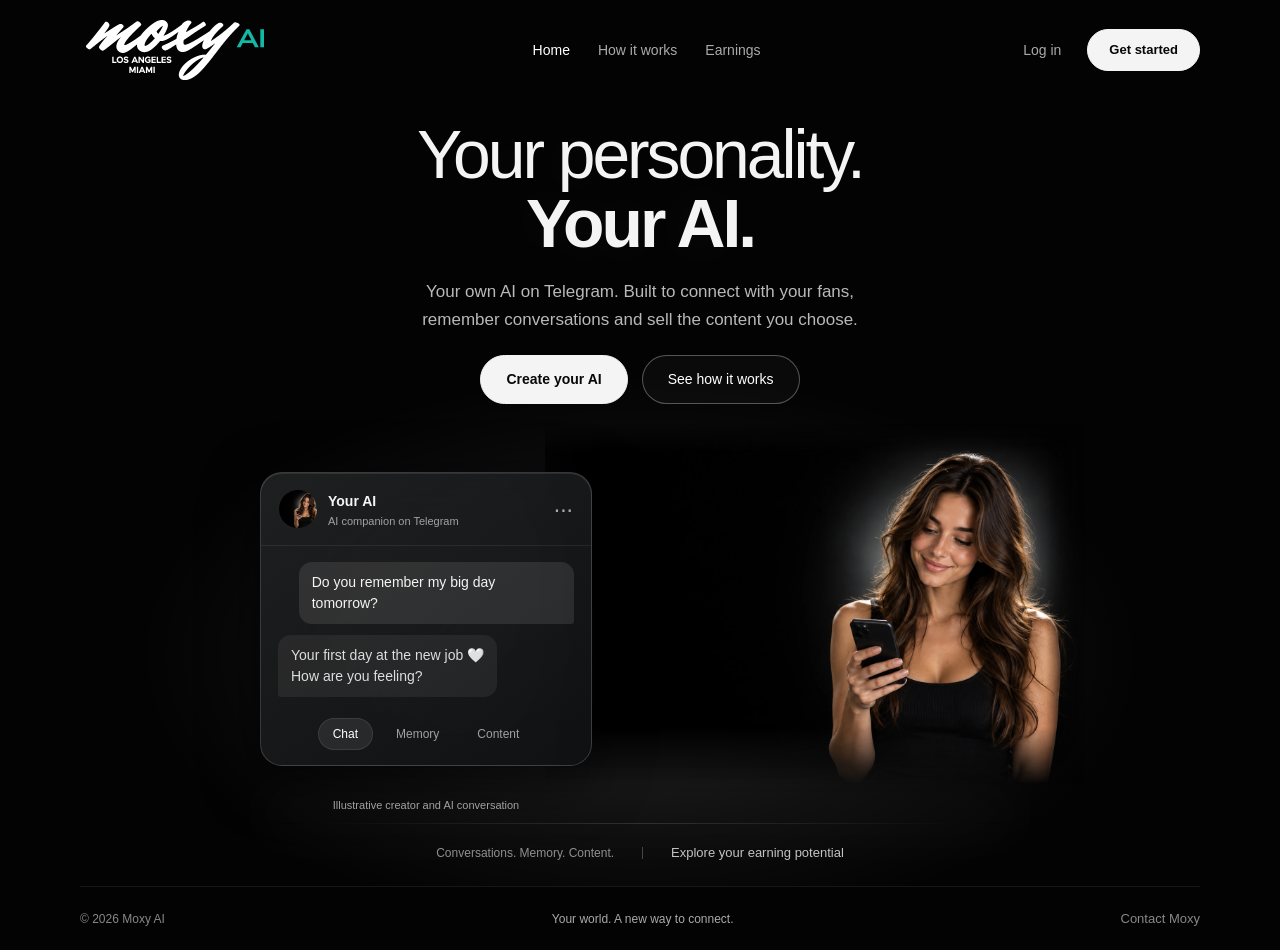
==== commit 48e00cb4: "Point Moxy login and get-started signup at dashboard.lynqai.co Log in links go to dashboard.lynqai.c" ====
--- a/index.html
+++ b/index.html
@@ -1,7 +1,7 @@
 <!doctype html>
 <html lang="en"><head><meta charset="utf-8"><meta name="viewport" content="width=device-width, initial-scale=1"><meta name="color-scheme" content="dark"><title>Your personality. Your AI. | Moxy AI</title><meta name="description" content="Meet your AI. Discover a new way to connect with fans on Telegram, explore your earning potential and get started with Moxy."><link rel="icon" type="image/svg+xml" href="data:image/svg+xml,%3Csvg%20xmlns%3D%22http%3A//www.w3.org/2000/svg%22%20viewBox%3D%220%200%2064%2064%22%3E%3Crect%20width%3D%2264%22%20height%3D%2264%22%20rx%3D%2214%22%20fill%3D%22black%22/%3E%3Ctext%20x%3D%2232%22%20y%3D%2246%22%20text-anchor%3D%22middle%22%20fill%3D%22white%22%20font-family%3D%22Arial%22%20font-weight%3D%22bold%22%20font-size%3D%2243%22%3Em%3C/text%3E%3C/svg%3E"><link rel="stylesheet" href="styles.css"><script src="app.js" defer></script></head>
 <body class="home"><a class="skip-link" href="#main">Skip to content</a>
-<header class="header"><a class="brand" href="index.html" aria-label="Moxy AI home"><img src="moxy-ai.svg" width="1176" height="447" alt="Moxy AI, Los Angeles and Miami"></a><nav class="desktop-nav" aria-label="Main navigation"><a href="index.html" aria-current="page">Home</a><a href="how-it-works.html">How it works</a><a href="earnings.html">Earnings</a></nav><div class="header-actions"><a class="login" href="https://dashboard.tgaiclone.xyz/creator/moxy/login">Log in</a><a class="button small" href="get-started.html">Get started</a><button class="menu-button" aria-expanded="false" aria-controls="mobile-nav" aria-label="Open navigation"><span></span><span></span></button></div><nav id="mobile-nav" class="mobile-nav" aria-label="Mobile navigation" hidden><a href="index.html" aria-current="page">Home</a><a href="how-it-works.html">How it works</a><a href="earnings.html">Earnings</a><a href="https://dashboard.tgaiclone.xyz/creator/moxy/login">Creator login</a></nav></header>
+<header class="header"><a class="brand" href="index.html" aria-label="Moxy AI home"><img src="moxy-ai.svg" width="1176" height="447" alt="Moxy AI, Los Angeles and Miami"></a><nav class="desktop-nav" aria-label="Main navigation"><a href="index.html" aria-current="page">Home</a><a href="how-it-works.html">How it works</a><a href="earnings.html">Earnings</a></nav><div class="header-actions"><a class="login" href="https://dashboard.lynqai.co/creator/moxy/login">Log in</a><a class="button small" href="get-started.html">Get started</a><button class="menu-button" aria-expanded="false" aria-controls="mobile-nav" aria-label="Open navigation"><span></span><span></span></button></div><nav id="mobile-nav" class="mobile-nav" aria-label="Mobile navigation" hidden><a href="index.html" aria-current="page">Home</a><a href="how-it-works.html">How it works</a><a href="earnings.html">Earnings</a><a href="https://dashboard.lynqai.co/creator/moxy/login">Creator login</a></nav></header>
 <main id="main" class="home-main"><section class="hero-copy"><h1>Your personality.<br><strong>Your AI.</strong></h1><p class="hero-description">Your own AI on Telegram. Built to connect with your fans,<br class="desktop-break"> remember conversations and sell the content you choose.</p><div class="actions"><a class="button" href="get-started.html">Create your AI</a><a class="button button-secondary" href="how-it-works.html">See how it works</a></div></section><section class="hero-stage" aria-label="A creator and her AI conversation"><img class="creator-phone-photo" src="creator-phone.webp" alt="A fictional adult creator using her smartphone, shown with her full head and phone visible" width="1536" height="1024" fetchpriority="high"><div class="home-chat"><div class="home-chat-header"><img src="creator-phone.webp" width="42" height="42" alt=""><div><strong>Your AI</strong><span>AI companion on Telegram</span></div><span class="home-chat-symbol" aria-hidden="true">···</span></div><div id="home-demo-messages" class="home-demo-messages" aria-live="polite"><p class="home-bubble home-fan">Do you remember my big day tomorrow?</p><p class="home-bubble home-ai">Your first day at the new job 🤍<br>How are you feeling?</p></div><div class="home-demo-switcher" role="group" aria-label="Explore example conversations"><button type="button" data-home-demo="chat" aria-pressed="true">Chat</button><button type="button" data-home-demo="memory" aria-pressed="false">Memory</button><button type="button" data-home-demo="content" aria-pressed="false">Content</button></div></div><p class="home-demo-caption">Illustrative creator and AI conversation</p></section><div class="hero-next"><span>Conversations. Memory. Content.</span><a href="earnings.html">Explore your earning potential</a></div></main>
 <footer class="footer"><span>© 2026 Moxy AI</span><span class="footer-center">Your world. A new way to connect.</span><a href="mailto:creators@moxymgt.com">Contact Moxy</a></footer>
 </body></html>
--- a/styles.css
+++ b/styles.css
@@ -11,4 +11,11 @@
 @media(max-width:1000px){.header{padding:0 30px;height:94px}.brand{width:165px}.desktop-nav{gap:21px}.header-actions{gap:20px}.footer{margin:0 30px}.hero-copy h1{font-size:66px}.home-main{padding-top:28px;min-height:calc(100svh - 158px)}.hero-stage{width:780px}.home-chat{left:35px}.home-demo-caption{left:35px}.creator-phone-photo{right:-25px;width:610px}.experience{gap:35px}.phone-stage{padding:0 12px;width:316px}.inner-main{padding-left:30px;padding-right:30px}.calculator-controls,.calculator-result{padding:28px}.start-main{gap:38px}.invitation-panel{padding:29px}}
 @media(max-width:720px){.header{height:86px;padding:0 6%;gap:15px}.brand{width:140px}.desktop-nav,.login{display:none}.header-actions{gap:12px}.button.small{min-height:38px;font-size:12px;padding:9px 15px}.menu-button{display:block}.mobile-nav{position:absolute;left:0;right:0;top:80px;padding:22px 6% 27px;background:#111;border-bottom:1px solid #333;display:flex;flex-direction:column;gap:22px}.mobile-nav a{font-size:17px}.footer{min-height:69px;margin:0 6%;font-size:11px}.footer-center{display:none}.footer a{font-size:12px}.home-main{padding:28px 6% 22px;min-height:0;overflow:hidden}.home-main:before{width:550px;height:500px;top:215px}.hero-copy h1{font-size:clamp(39px,10vw,57px);line-height:1.05}.hero-description{font-size:15px;line-height:1.65;max-width:450px;margin:20px auto}.desktop-break{display:none}.actions{gap:10px}.actions .button{font-size:13px;padding:12px 20px;min-height:46px}.hero-stage{height:380px;width:450px;margin-top:24px}.creator-phone-photo{width:500px;max-width:none;height:300px;right:-72px;top:-7px;object-fit:contain;mask-image:linear-gradient(0deg,transparent,black 16%,black)}.home-chat{left:0;top:164px;width:225px;border-radius:17px;backdrop-filter:blur(18px)}.home-chat-header{padding:12px;gap:8px}.home-chat-header img{width:29px;height:29px}.home-chat-header strong{font-size:12px}.home-chat-header div>span{font-size:9px}.home-chat-symbol{font-size:19px}.home-demo-messages{min-height:104px;padding:12px 10px 7px;gap:8px}.home-bubble{font-size:12px;padding:8px 10px}.home-demo-switcher{gap:0;padding:7px 7px 10px}.home-demo-switcher button{font-size:11px;padding:5px 11px}.home-demo-caption{left:0;width:225px;bottom:2px;font-size:10px}.hero-stage:after{width:100%;bottom:-7px}.hero-next{display:flex;flex-direction:column;gap:9px;font-size:11px;margin-top:19px;padding-top:0}.hero-next a{font-size:12px}.hero-next a:before{display:none}.inner-main{padding:30px 6% 48px;min-height:calc(100svh - 155px)}.page-intro .eyebrow{font-size:10px;margin-bottom:17px}h1{font-size:43px;line-height:1.13}.page-intro>p:last-child:not(.eyebrow){font-size:15px;margin-top:18px}.experience{display:flex;flex-direction:column;gap:36px;margin-top:30px}.experience-copy{max-width:none;width:100%}.tabs{justify-content:space-between;gap:0}.tabs button{font-size:13px}.feature-panel{padding:25px 0;min-height:258px}.feature-panel h2{font-size:33px}.feature-panel>p:not(.small-note){font-size:16px}.feature-panel .small-note{font-size:12px}.phone-stage{width:312px;max-width:100%;padding:0 10px}.phone{width:100%}.demo-label{margin-left:0;margin-right:0}.responsibilities{margin-top:35px;gap:25px;padding:25px 0}.responsibilities .eyebrow{font-size:10px}.responsibilities p:last-child{font-size:14px}.faq{display:block;margin-top:30px}.faq h2{font-size:28px;margin-bottom:23px}.faq summary{font-size:15px}.earnings-main .page-intro h1{font-size:42px}.calculator{display:flex;flex-direction:column;margin-top:30px;border-radius:19px}.calculator-controls{padding:25px 21px}.control-label{font-size:13px;gap:12px}.control-label>input{width:115px}.control-label input{font-size:21px}.assumption-grid{gap:15px}.assumption-grid label{font-size:12px}.calculator-result{border-left:0;border-top:1px solid var(--line);padding:28px 23px}.result-amount output{font-size:66px}.calculator-result .button{width:100%}.calculator-disclaimer{font-size:11px;margin-top:22px}.start-main{display:flex;flex-direction:column;gap:32px;padding-top:34px}.start-intro>.eyebrow{font-size:10px}.start-intro h1{font-size:60px}.lead{font-size:17px;margin-top:20px}.onboarding-steps{margin-top:28px}.invitation-panel{width:100%;margin:0;padding:27px}.invitation-panel h2{font-size:32px}}
 @media(max-width:370px){.brand{width:124px}.header{gap:10px}.header-actions{gap:7px}.hero-copy h1{font-size:39px}.actions .button{font-size:12px;padding:12px 15px}.hero-stage{height:385px}.creator-phone-photo{right:-85px;width:460px;height:285px}.home-chat{width:213px;top:165px}.home-demo-caption{width:213px}.result-amount output{font-size:58px}}
+.home-main:before{width:1000px;height:560px;top:275px;background:radial-gradient(ellipse,rgba(255,255,255,.14),rgba(255,255,255,.045) 43%,transparent 71%)}
+.hero-stage{height:395px}
+.creator-phone-photo{mask-image:linear-gradient(0deg,transparent 0%,black 16%,black 92%,transparent 100%),linear-gradient(90deg,transparent 0%,black 26%,black 94%,transparent 100%);mask-composite:intersect}
+.home-demo-caption{bottom:5px;color:#a0a0a0}
+.hero-stage:after{bottom:-5px;box-shadow:0 -10px 65px 18px #ffffff0b}
+.hero-next{margin-top:17px}
+@media(max-width:720px){.home-main:before{width:700px;height:530px;top:260px}.hero-stage{height:auto;display:flex;flex-direction:column;align-items:center;margin-top:22px;padding-bottom:8px}.creator-phone-photo{position:relative;right:auto;top:auto;width:120%;max-width:none;height:auto;margin-left:-20%;align-self:flex-end;object-fit:contain;object-position:right center}.home-chat{position:relative;left:auto;top:auto;width:100%;max-width:320px;margin:-40px auto 0;border-radius:19px}.home-chat-header{padding:13px 15px}.home-chat-header img{width:34px;height:34px}.home-chat-header strong{font-size:13px}.home-chat-header div>span{font-size:10px}.home-demo-messages{min-height:116px;padding:13px 14px 8px}.home-bubble{font-size:13px;padding:9px 12px}.home-demo-switcher{padding:8px 10px 12px;gap:7px}.home-demo-switcher button{font-size:12px;padding:6px 13px}.home-demo-caption{position:relative;left:auto;bottom:auto;width:100%;margin-top:12px;font-size:10px}.hero-stage:after{bottom:0}.hero-next{margin-top:20px}}
 @media(prefers-reduced-motion:reduce){html{scroll-behavior:auto}*,*:before,*:after{animation:none!important;transition:none!important}::view-transition-group(*){animation-duration:0s!important}}
